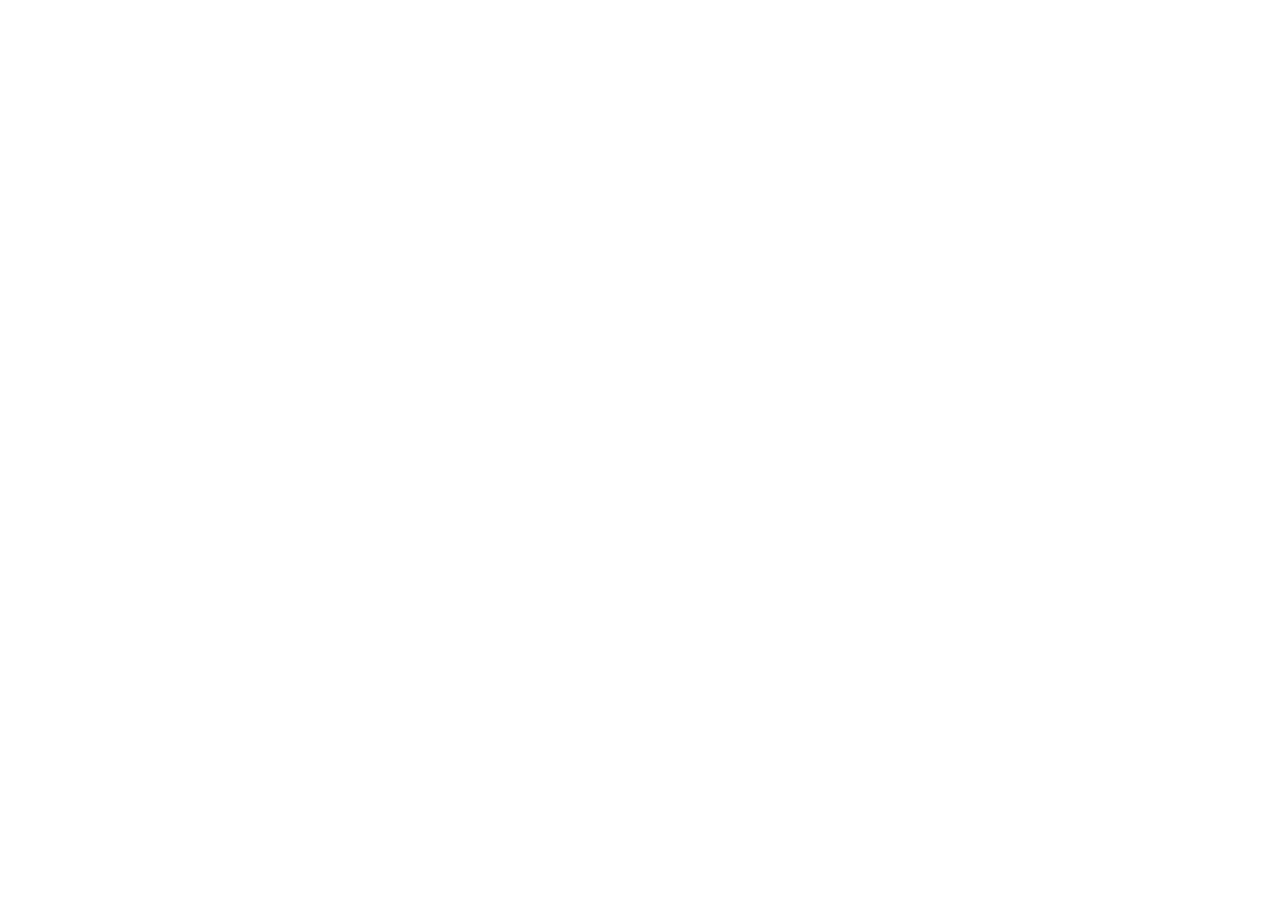
==== page1.html @ efc819d8 "w new" ====
<!DOCTYPE html>
<html >

<Head>
    <link rel="stylesheet" href="style.css">
</Head>
<header>

</header>

<body>
    <main>
    </main>
    <script src="script.js"></script>
</body>
<footer>

</footer>

</html>
---- style.css ----
body {
    margin: 0%;
    padding: 0%;
}
.nav {
    display: flex;
    justify-content: space-between;
    align-items: center;
    background-color: black;
    color: white;
    margin: 0%;
    padding: 0%;
}
.nav img {
    height: 130px;
    color: white; 
    /* does nothing(color) */
}
video::-webkit-media-controls-panel {
    display: none; 
    opacity: 0;
}
.myface {
    height: 390px;
}

.textMe {
    background-color: grey;
    width: fit-content;
    height: 350px;
    margin: 0%;
    padding: 0%;

}
.head1 {
display: flex;
justify-content: space-around
}
.Projects {
    display: grid;
    grid-template-columns: repeat(2, 1fr); 
    gap: 20px; 
    padding-left: 10px;
  }
  

.all {
    display: flex;
    gap: 20px; 
    padding: 20px;
    font-family: serif;
}
.column {
    display: flex;
    flex-direction: column;
}
.about-section {
    flex: 2;/* exspands the box size width and makes it even */
}
.skills-section {
    flex: 1; /* exspands the box */
    height: 400px;
}
h2 {
    text-align: center;
    margin-bottom: 10px;
}
.content-box {
    background-color: #e0e0e0; 
    height: fit-content;
    display: flex;
}
.about-content {
    display: flex;
    align-items: flex-start; 
}
.me {
    width: 150px; 
    height: auto;

}
.textMe {
    padding: 20px;
    line-height: 1.5;
}
.skills-content {
    display: flex;
    flex-direction: column;
    justify-content: center;
    align-items: center;
    padding-bottom: 87px;
}
.proj {
    display: flex;
    align-content: center;
    border-radius: 15px;
    padding: 10px;
    gap: 10px;
    position: relative;
    background-color: black;
    height: 500px;
    border-radius: 8px;
    overflow: hidden;
}
.pro {
    width: 100%;  
    height: 100%;
    object-fit: cover;
}
.proTitle {
    padding-left: 10px;
}

.overlay {
    position: absolute;
    color: white;
    top: 0;
    left: 0;
    width: 100%;
    height: 100%;
    background: black;
    opacity: 70%;
    transition: opacity 0.5s ease;
    display: flex;
    justify-content: center;
    flex-direction: column;
    align-items: center;
}
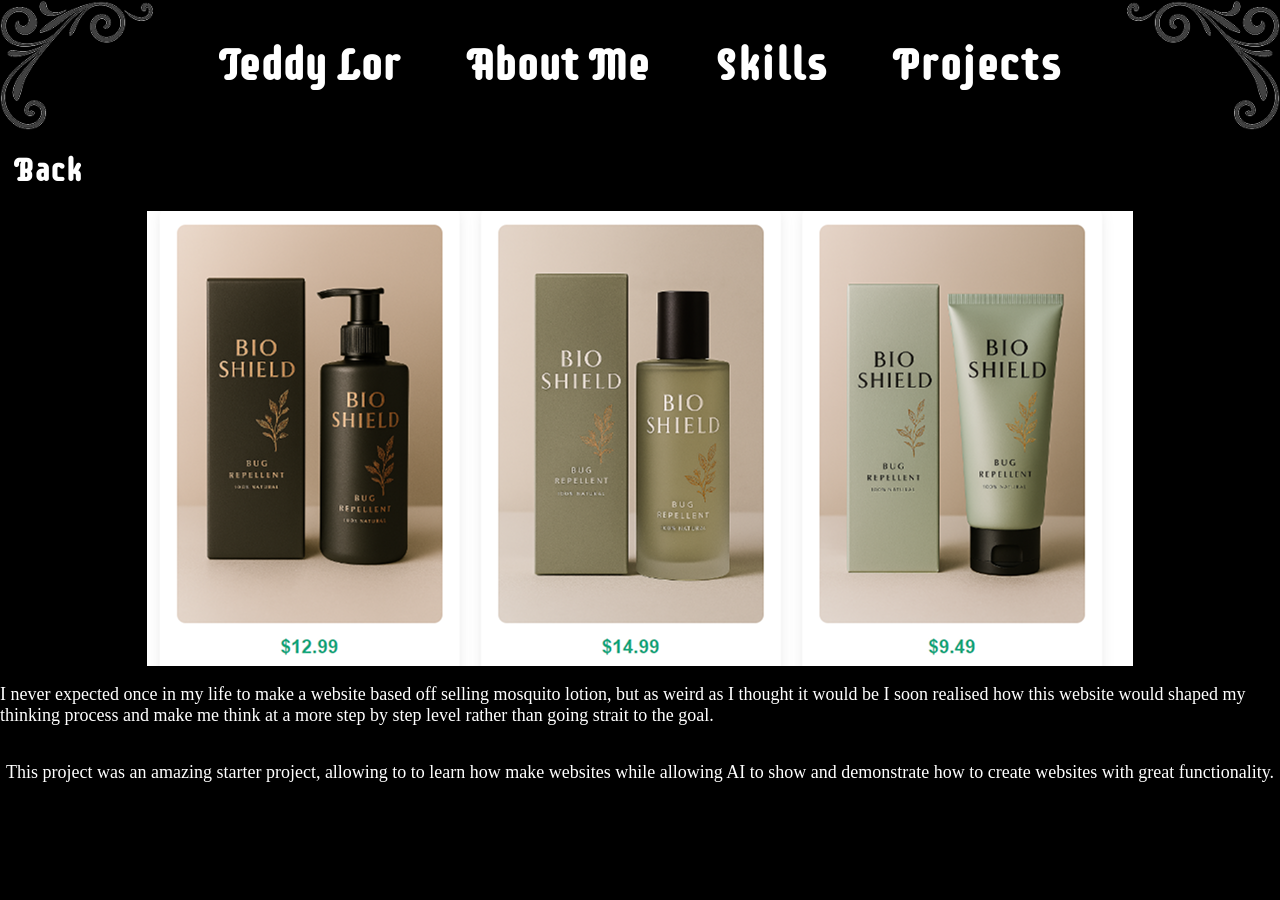
==== commit 130e6e37: "yay. 2nd" ====
--- a/page1.html
+++ b/page1.html
@@ -9,7 +9,22 @@
 </header>
 
 <body>
+    <nav class="nav">
+        <Img src="Leftnav.png"> </Img>
+        <h1>Teddy Lor</h1>
+        <h1 id="AboutMe">About Me</h1>
+        <h1 id="Skills">Skills</h1>
+        <h1 id="Projects">Projects</h1>
+        <Img src="rightnav.png"> </Img>
+    </nav>
+    <h1 onclick="goBack()" class="BackBtn">Back</h1>
     <main>
+        <div class="pro"><img src="Proj1.png"></div>
+        <div class="projText">
+            <P>I never expected once in my life to make a website based off selling mosquito lotion, but as weird as I thought it would be I soon realised how this website would shaped my thinking process and make me think at a more step by step level rather than going strait to the goal.</P>
+            <p> This project was an amazing starter project, allowing to to learn how make websites while allowing AI to show and demonstrate how to create websites with great functionality.
+            </p>
+        </div>
     </main>
     <script src="script.js"></script>
 </body>
--- a/style.css
+++ b/style.css
@@ -1,7 +1,14 @@
+@import url('https://fonts.googleapis.com/css2?family=Supermercado+One&display=swap');
+@import url('https://fonts.googleapis.com/css2?family=Libre+Barcode+39&display=swap');
+@import url('https://fonts.cdnfonts.com/css/sans-comic-sans');
 body {
     margin: 0%;
     padding: 0%;
-}
+    background-color: black;
+}
+html {
+    scroll-behavior: smooth; /* Applies smooth scrolling document-wide */
+  }
 .nav {
     display: flex;
     justify-content: space-between;
@@ -10,6 +17,8 @@
     color: white;
     margin: 0%;
     padding: 0%;
+    font-family: "Supermercado One", cursive;
+    font-size: 30px;
 }
 .nav img {
     height: 130px;
@@ -25,7 +34,7 @@
 }
 
 .textMe {
-    background-color: grey;
+    background-color: rgb(255, 255, 255);
     width: fit-content;
     height: 350px;
     margin: 0%;
@@ -66,13 +75,15 @@
     margin-bottom: 10px;
 }
 .content-box {
-    background-color: #e0e0e0; 
+    background-color: #ffffff; 
     height: fit-content;
     display: flex;
 }
 .about-content {
     display: flex;
     align-items: flex-start; 
+    font-family: "Supermercado One", cursive;
+font-size: xx-large;
 }
 .me {
     width: 150px; 
@@ -88,7 +99,9 @@
     flex-direction: column;
     justify-content: center;
     align-items: center;
-    padding-bottom: 87px;
+    padding-bottom: 45px;
+    font-family: "Supermercado One", cursive;
+    font-size: large;
 }
 .proj {
     display: flex;
@@ -106,9 +119,14 @@
     width: 100%;  
     height: 100%;
     object-fit: cover;
+    display: flex;
+    justify-content: center;
 }
 .proTitle {
-    padding-left: 10px;
+    display: flex;
+    justify-content: center;
+    color: white;
+    font-family: "Supermercado One", cursive;
 }
 
 .overlay {
@@ -126,3 +144,161 @@
     flex-direction: column;
     align-items: center;
 }
+a {
+    color: rgb(255, 255, 255); /* Set to your desired color */
+    text-decoration: none; /* Optional: also removes the underline */
+  }
+.AboutMe {
+    color: white;
+    font-family: "Supermercado One", cursive;
+}
+.Skills {
+color: white;
+font-family: "Supermercado One", cursive;
+}
+
+footer {
+    color: white;
+}
+.BackBtn {
+    color: white;
+    font-family: "Supermercado One", cursive;
+    background-color: transparent;
+    width: 10px;
+    height: auto;
+    padding-left: 15px;
+    
+}
+
+.projText {
+    color: white;
+    font-size: large;
+    font-family: "Supermercado One" cursive;
+    display: flex;
+    flex-direction: column;
+    justify-content: center;
+    align-items: center;
+
+
+}
+/* resume stuff */
+.page{
+    background:#191818;
+    min-height:100vh;
+    display:flex;
+    justify-content:center;
+    align-items:center;
+    padding:20px;
+}
+
+.resume{
+    width:850px;
+    background:#ececec;
+    display:flex;
+    box-shadow:0 0 20px rgba(0,0,0,0.2);
+}
+
+/* LEFT SIDE */
+.left{
+    width:35%;
+    background:#111;
+    color:#fff;
+}
+
+.left .img-box img{
+    width:100%;
+    height:250px;
+    object-fit:cover;
+}
+
+.left-content{
+    padding:20px;
+}
+
+.section{
+    margin-bottom:28px;
+}
+
+.section h2{
+    font-size:24px;
+    letter-spacing:3px;
+    margin-bottom:12px;
+    color:#d8d8d8;
+}
+
+.section ul{
+    padding-left:18px;
+}
+
+.section li{
+    font-size:14px;
+    margin-bottom:8px;
+    line-height:1.4;
+}
+
+.section p{
+    font-size:14px;
+    margin-bottom:8px;
+}
+
+/* RIGHT SIDE */
+.right{
+    width:65%;
+    padding:40px;
+}
+
+.name h1{
+    font-size:70px;
+    font-weight:300;
+    letter-spacing:4px;
+    line-height:0.95;
+}
+
+.subtitle{
+    margin-top:10px;
+    font-size:18px;
+    letter-spacing:3px;
+    color:#444;
+}
+
+.summary{
+    margin-top:20px;
+    font-size:15px;
+    line-height:1.6;
+    font-weight:600;
+}
+
+.line{
+    height:4px;
+    background:#111;
+    margin:25px 0;
+}
+
+.title{
+    font-size:28px;
+    letter-spacing:3px;
+    color:#444;
+    margin-bottom:15px;
+    font-weight:300;
+}
+
+.item{
+    margin-bottom:25px;
+}
+
+.item-header{
+    display:flex;
+    justify-content:space-between;
+    font-weight:bold;
+    margin-bottom:5px;
+}
+
+.item ul{
+    padding-left:20px;
+}
+
+.item li{
+    font-size:14px;
+    margin-bottom:7px;
+    line-height:1.5;
+}
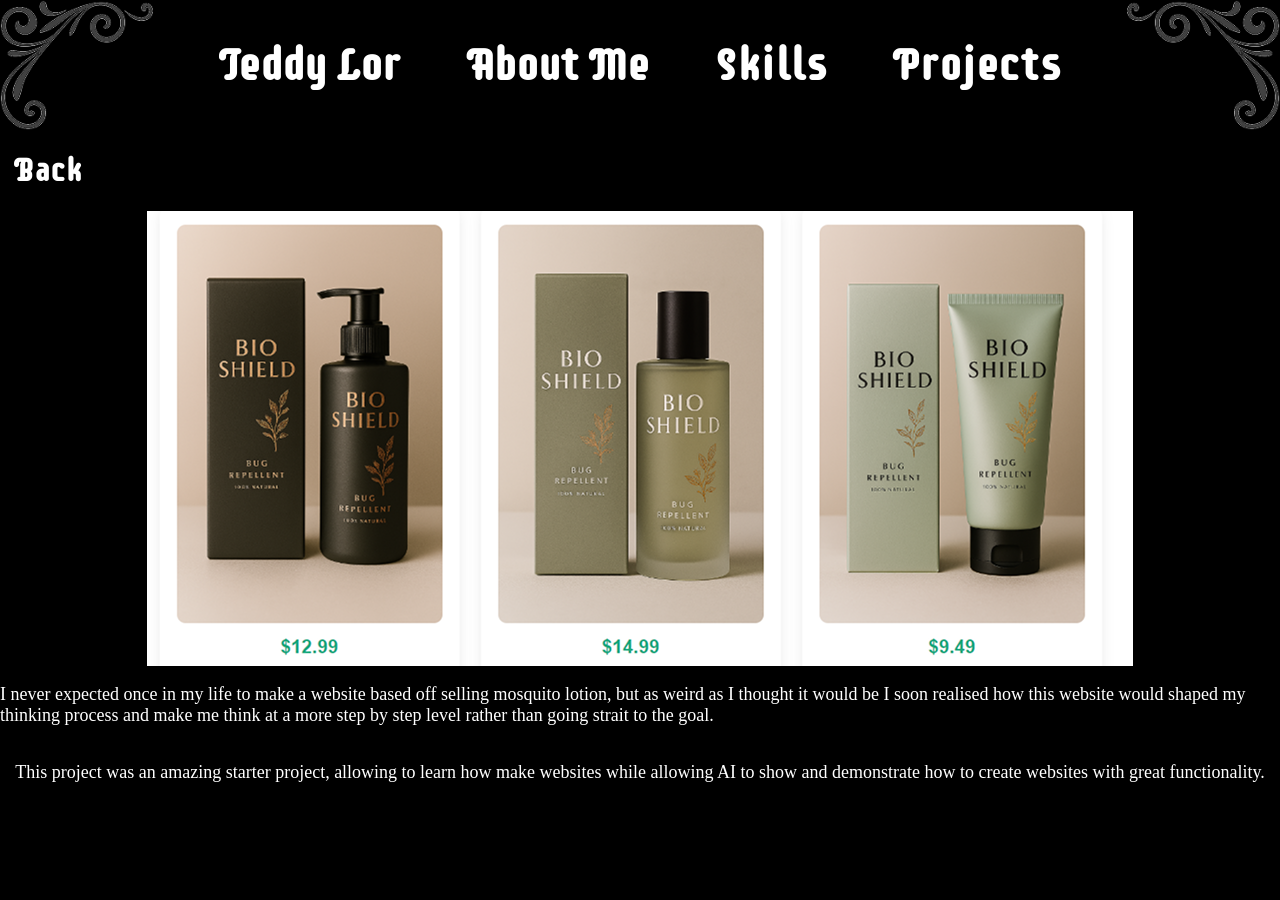
==== commit f4ee628c: "yay alot of stuff" ====
--- a/page1.html
+++ b/page1.html
@@ -21,8 +21,13 @@
     <main>
         <div class="pro"><img src="Proj1.png"></div>
         <div class="projText">
-            <P>I never expected once in my life to make a website based off selling mosquito lotion, but as weird as I thought it would be I soon realised how this website would shaped my thinking process and make me think at a more step by step level rather than going strait to the goal.</P>
-            <p> This project was an amazing starter project, allowing to to learn how make websites while allowing AI to show and demonstrate how to create websites with great functionality.
+            <P>I never expected once in my life to make a website based off selling
+            mosquito lotion, but as weird as I thought it would be I soon realised how
+            this website would shaped my thinking process and make me think at a more step
+            by step level rather than going strait to the goal.</P>
+            <p> This project was an amazing starter project, allowing to
+                learn how make websites while allowing AI to show and demonstrate
+                how to create websites with great functionality.
             </p>
         </div>
     </main>
--- a/style.css
+++ b/style.css
@@ -1,6 +1,6 @@
 @import url('https://fonts.googleapis.com/css2?family=Supermercado+One&display=swap');
 @import url('https://fonts.googleapis.com/css2?family=Libre+Barcode+39&display=swap');
-@import url('https://fonts.cdnfonts.com/css/sans-comic-sans');
+@import url('https://fonts.googleapis.com/css2?family=IBM+Plex+Serif:ital,wght@0,100;0,200;0,300;0,400;0,500;0,600;0,700;1,100;1,200;1,300;1,400;1,500;1,600;1,700&display=swap');
 body {
     margin: 0%;
     padding: 0%;
@@ -8,7 +8,7 @@
 }
 html {
     scroll-behavior: smooth; /* Applies smooth scrolling document-wide */
-  }
+}
 .nav {
     display: flex;
     justify-content: space-between;
@@ -50,9 +50,10 @@
     grid-template-columns: repeat(2, 1fr); 
     gap: 20px; 
     padding-left: 10px;
-  }
-  
-
+}
+.cards {
+    border-radius: 15px;
+}
 .all {
     display: flex;
     gap: 20px; 
@@ -147,7 +148,7 @@
 a {
     color: rgb(255, 255, 255); /* Set to your desired color */
     text-decoration: none; /* Optional: also removes the underline */
-  }
+}
 .AboutMe {
     color: white;
     font-family: "Supermercado One", cursive;
@@ -167,7 +168,11 @@
     width: 10px;
     height: auto;
     padding-left: 15px;
-    
+    transition: transform 0.3s ease;
+    cursor: pointer;
+}
+.BackBtn :hover {
+    transform: scale(1.1);
 }
 
 .projText {
@@ -301,4 +306,78 @@
     font-size:14px;
     margin-bottom:7px;
     line-height:1.5;
-}+}
+.printBtn{
+    display: flex;
+    align-content: end;
+    justify-content: end;
+}
+#footer{
+    display: flex;
+    flex-direction: column;
+    justify-content: center;
+    align-items: center;
+    text-align: center;
+}
+.timeLine {
+    display: flex;
+    flex-direction: row;
+    justify-content: center;
+    align-items: center;
+    gap: 20px; 
+    padding: 20px;
+    color: white;
+    cursor: pointer;
+    width: 100;
+}
+
+.timeTitle {
+    display: flex;
+    justify-content: center;
+    color: white;
+    font-family: "Supermercado One", cursive;
+    margin: 0%;
+    font-size: xx-large;
+}
+#timeline-content1 {
+    opacity: 0%;
+    transition: color 0.3s ease-in-out;
+}
+#timeline-content2 {
+    opacity: 0%;
+    transition: color 0.3s ease-in-out;
+}
+#timeline-content3 {
+    opacity: 0%;
+    transition: color 0.3s ease-in-out;
+}
+#timeline-content4 {
+    opacity: 0%;
+    transition: color 0.3s ease-in-out;
+}
+#timeline-content5 {
+    opacity: 0%;
+    transition: color 0.3s ease-in-out;
+}
+#timeline-content6 {
+    opacity: 0%;
+    transition: color 0.3s ease-in-out;
+}
+@media print {
+    /* Hide everything */
+    body * {
+    visibility: hidden;
+    }
+    /* Show only the specific section and its contents */
+    #section-to-print, #section-to-print * {
+    visibility: visible;
+    }
+    /* Position the section at the top of the printed page */
+    #section-to-print {
+    position: absolute;
+    left: 0;
+    top: 0;
+    }
+}
+
+
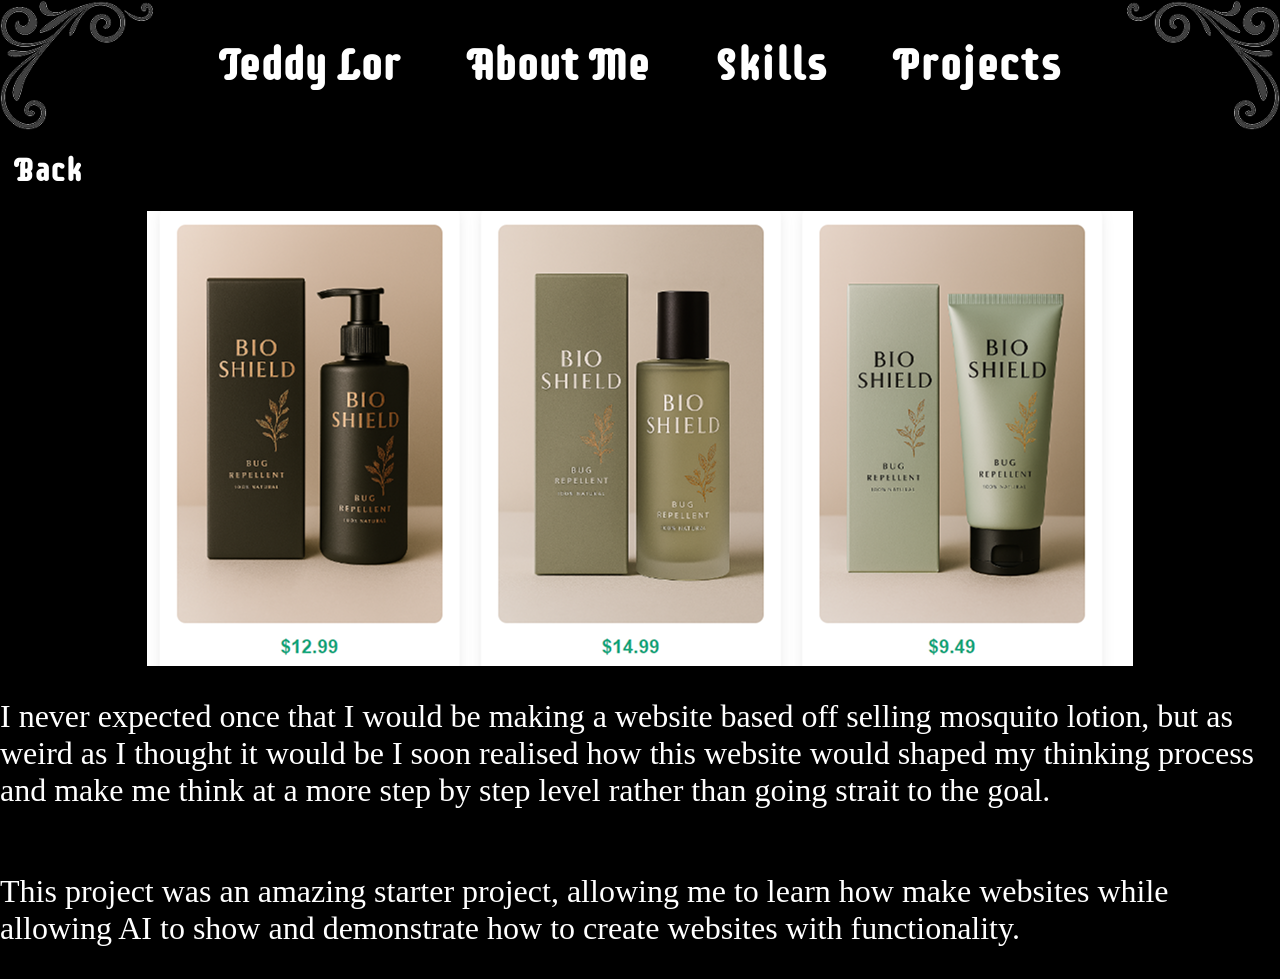
==== commit 43c0cc74: "Annoying worthy of a Crash out" ====
--- a/page1.html
+++ b/page1.html
@@ -21,13 +21,13 @@
     <main>
         <div class="pro"><img src="Proj1.png"></div>
         <div class="projText">
-            <P>I never expected once in my life to make a website based off selling
+            <P>I never expected once that I would be making a website based off selling
             mosquito lotion, but as weird as I thought it would be I soon realised how
             this website would shaped my thinking process and make me think at a more step
             by step level rather than going strait to the goal.</P>
-            <p> This project was an amazing starter project, allowing to
+            <p> This project was an amazing starter project, allowing me to
                 learn how make websites while allowing AI to show and demonstrate
-                how to create websites with great functionality.
+                how to create websites with functionality.
             </p>
         </div>
     </main>
--- a/style.css
+++ b/style.css
@@ -1,10 +1,11 @@
 @import url('https://fonts.googleapis.com/css2?family=Supermercado+One&display=swap');
 @import url('https://fonts.googleapis.com/css2?family=Libre+Barcode+39&display=swap');
-@import url('https://fonts.googleapis.com/css2?family=IBM+Plex+Serif:ital,wght@0,100;0,200;0,300;0,400;0,500;0,600;0,700;1,100;1,200;1,300;1,400;1,500;1,600;1,700&display=swap');
+
 body {
     margin: 0%;
     padding: 0%;
     background-color: black;
+    font-family: ;
 }
 html {
     scroll-behavior: smooth; /* Applies smooth scrolling document-wide */
@@ -30,15 +31,15 @@
     opacity: 0;
 }
 .myface {
-    height: 390px;
+    height: 500px;
 }
 
 .textMe {
     background-color: rgb(255, 255, 255);
     width: fit-content;
-    height: 350px;
-    margin: 0%;
-    padding: 0%;
+    height: 425px;
+    margin-top: 0%;
+    padding-top: 0%;
 
 }
 .head1 {
@@ -50,6 +51,7 @@
     grid-template-columns: repeat(2, 1fr); 
     gap: 20px; 
     padding-left: 10px;
+    cursor: pointer;
 }
 .cards {
     border-radius: 15px;
@@ -69,7 +71,7 @@
 }
 .skills-section {
     flex: 1; /* exspands the box */
-    height: 400px;
+    height: 600px;
 }
 h2 {
     text-align: center;
@@ -84,7 +86,7 @@
     display: flex;
     align-items: flex-start; 
     font-family: "Supermercado One", cursive;
-font-size: xx-large;
+    font-size: xx-large;
 }
 .me {
     width: 150px; 
@@ -100,9 +102,10 @@
     flex-direction: column;
     justify-content: center;
     align-items: center;
-    padding-bottom: 45px;
-    font-family: "Supermercado One", cursive;
-    font-size: large;
+    padding-bottom: 0px;;
+    font-family: "Supermercado One", cursive;
+    font-size: x-large;
+    height: 500px;
 }
 .proj {
     display: flex;
@@ -152,6 +155,7 @@
 .AboutMe {
     color: white;
     font-family: "Supermercado One", cursive;
+
 }
 .Skills {
 color: white;
@@ -177,7 +181,7 @@
 
 .projText {
     color: white;
-    font-size: large;
+    font-size: xx-large;
     font-family: "Supermercado One" cursive;
     display: flex;
     flex-direction: column;
@@ -328,38 +332,49 @@
     padding: 20px;
     color: white;
     cursor: pointer;
-    width: 100;
+
+    font-family: supermercado one, cursive;
 }
 
 .timeTitle {
     display: flex;
     justify-content: center;
+    align-items: center;
     color: white;
     font-family: "Supermercado One", cursive;
     margin: 0%;
+    padding: 0%;
     font-size: xx-large;
+    font-family: "Supermercado One", cursive;
 }
 #timeline-content1 {
+    width:10%;
     opacity: 0%;
     transition: color 0.3s ease-in-out;
 }
 #timeline-content2 {
+    width:20%;
     opacity: 0%;
     transition: color 0.3s ease-in-out;
 }
 #timeline-content3 {
-    opacity: 0%;
-    transition: color 0.3s ease-in-out;
+    width:25%;
+    opacity: 0%;
+    transition: color 0.3s ease-in-out;
+
 }
 #timeline-content4 {
+    width:20%;
     opacity: 0%;
     transition: color 0.3s ease-in-out;
 }
 #timeline-content5 {
+    width:20%;
     opacity: 0%;
     transition: color 0.3s ease-in-out;
 }
 #timeline-content6 {
+    width:20%;
     opacity: 0%;
     transition: color 0.3s ease-in-out;
 }
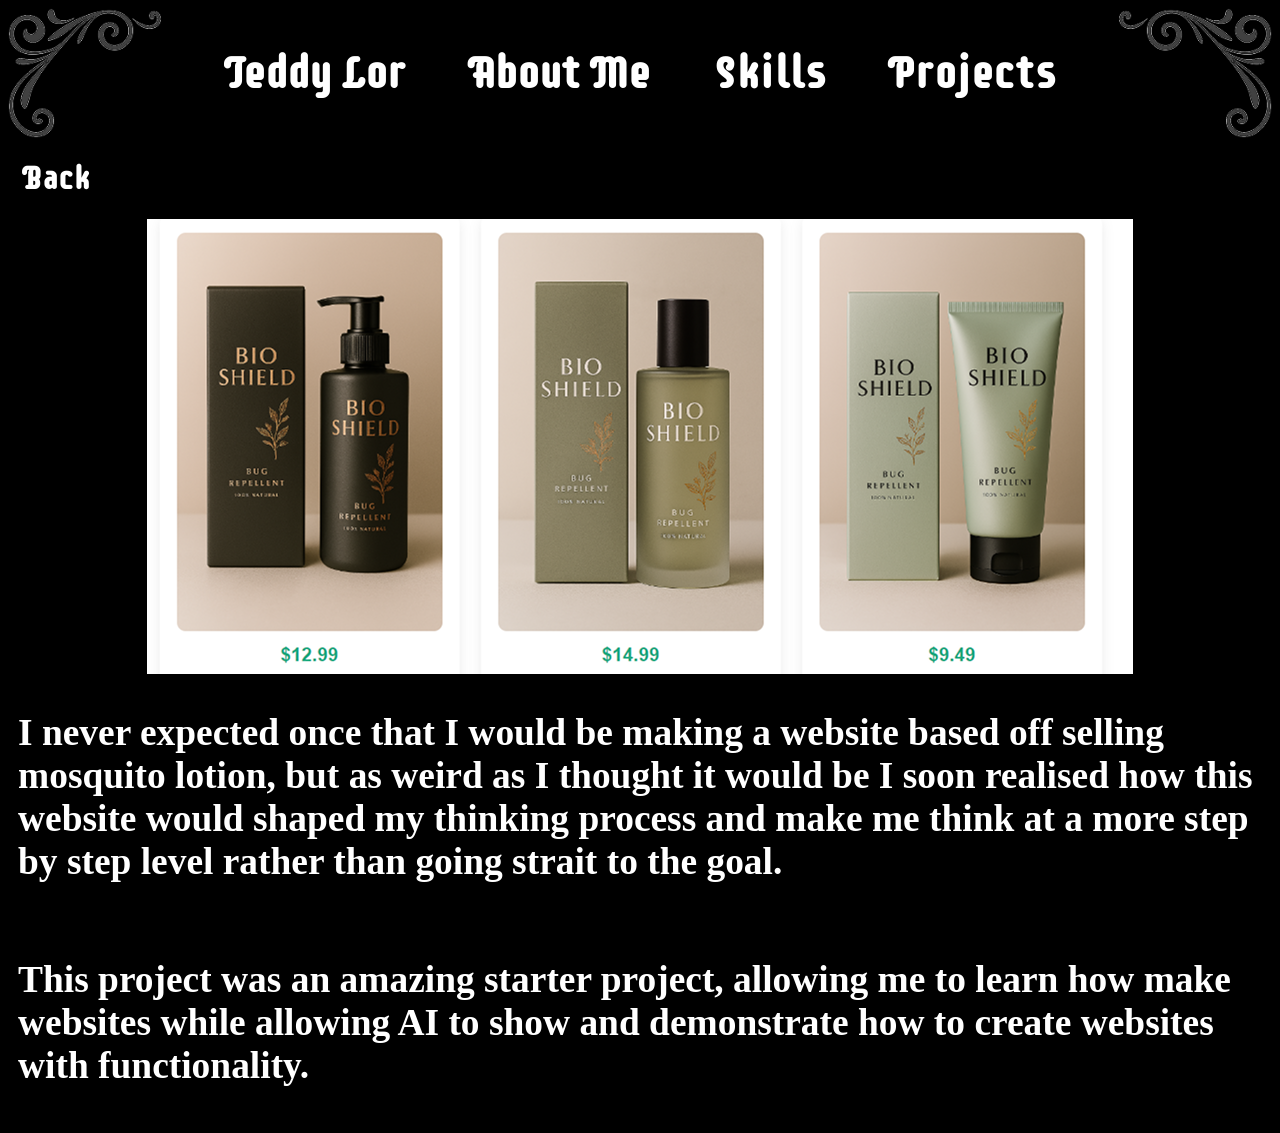
==== commit d248f566: "gg ight" ====
--- a/page1.html
+++ b/page1.html
@@ -21,14 +21,14 @@
     <main>
         <div class="pro"><img src="Proj1.png"></div>
         <div class="projText">
-            <P>I never expected once that I would be making a website based off selling
+            <h3>I never expected once that I would be making a website based off selling
             mosquito lotion, but as weird as I thought it would be I soon realised how
             this website would shaped my thinking process and make me think at a more step
-            by step level rather than going strait to the goal.</P>
-            <p> This project was an amazing starter project, allowing me to
+            by step level rather than going strait to the goal.</h3>
+            <h3> This project was an amazing starter project, allowing me to
                 learn how make websites while allowing AI to show and demonstrate
                 how to create websites with functionality.
-            </p>
+            </h3>
         </div>
     </main>
     <script src="script.js"></script>
--- a/style.css
+++ b/style.css
@@ -2,10 +2,7 @@
 @import url('https://fonts.googleapis.com/css2?family=Libre+Barcode+39&display=swap');
 
 body {
-    margin: 0%;
-    padding: 0%;
     background-color: black;
-    font-family: ;
 }
 html {
     scroll-behavior: smooth; /* Applies smooth scrolling document-wide */
@@ -187,8 +184,8 @@
     flex-direction: column;
     justify-content: center;
     align-items: center;
-
-
+    padding-left:10px ;
+    padding-right:10px ;
 }
 /* resume stuff */
 .page{
@@ -380,7 +377,7 @@
 }
 @media print {
     /* Hide everything */
-    body * {
+    * {
     visibility: hidden;
     }
     /* Show only the specific section and its contents */
